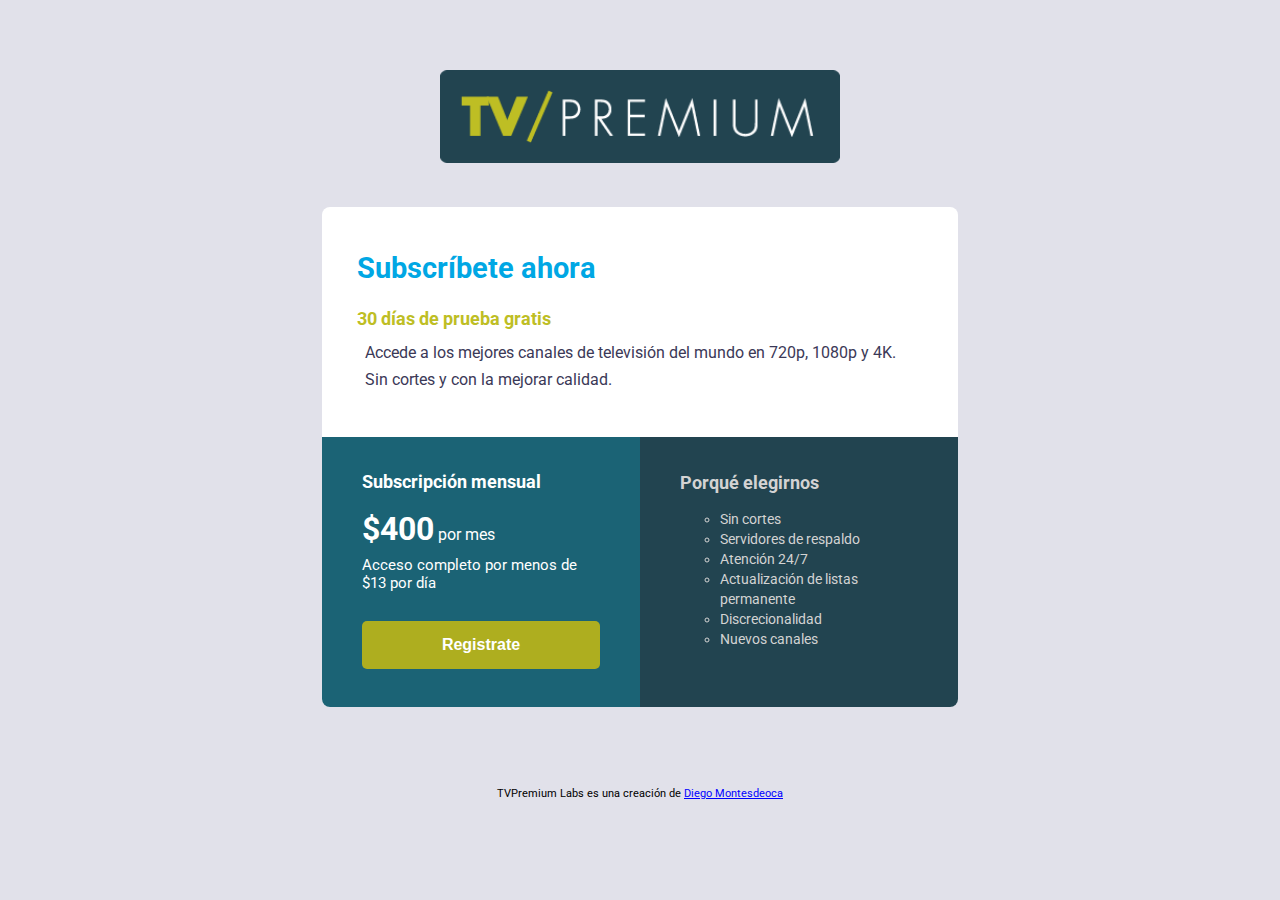
==== index.html @ 32c7bb2c "v-0.002" ====
<!DOCTYPE html>
<html lang="es">
    <head>
        <meta charset="UTF-8">
        <meta name="viewport" content="width=device-width, initial-scale=1.0">
        <title>Segunda web</title>
        <link rel="stylesheet" href="style.css">
        <link rel="preconnect" href="https://fonts.googleapis.com">
        <link rel="preconnect" href="https://fonts.gstatic.com" crossorigin>
        <link href="https://fonts.googleapis.com/css2?family=Roboto:wght@400;700&display=swap" rel="stylesheet">
    </head>
    
    <body>
        
        <header class="logo">
            <a href="index.html"><img src="img/logotv-01.png" alt="TVPremium"></a>
        </header>
        
        <main class="contenedor-ppal">          
            
            <section class="comunidad">
                <h2 class="titulo">Subscríbete ahora</h2>
                <h2 class="promocion">30 días de prueba gratis</h2>
                
                <p>Accede a los mejores canales de televisión del mundo en 720p, 1080p y 4K. Sin cortes y con la mejorar calidad.
                </p>
            </section>

            <section class="subs-mensual">
                <h2>Subscripción mensual</h2>
                <span class="precio">$400</span>
                <span class="pago">por mes</span>
                <p>Acceso completo por menos de $13 por día</p>
                <button>
                    <a href="registro.html">Registrate</a>
                </button>
            </section>

            <section class="nosotros">
                <h2>Porqué elegirnos</h2>
                <ul>
                    <li>Sin cortes</li>
                    <li>Servidores de respaldo</li>
                    <li>Atención 24/7</li>
                    <li>Actualización de listas permanente</li>
                    <li>Discrecionalidad</li>
                    <li>Nuevos canales</li>
                </ul>
            </section>
        </main>

        <footer>
            <p class="autor">
                TVPremium Labs es una creación de <a href="#">Diego Montesdeoca</a>
            </p>
        </footer>
    
    </body>
</html>
---- style.css ----
body{
    font-family: 'Roboto', sans-serif;
    margin: 0;
    padding: 0;
    background-color: rgb(225, 225, 234);
    font-size: 16px;
}

/* ---------- MOBILE ----------- */

.logo{
    width: 313px;
    margin: 70px auto 0;
}

.logo img{
    width: 313px;
}

.contenedor-ppal{
    background-color: white;
    width: 313px;
    height: 680px;
    margin: 20px auto 70px;
    border-radius: 8px;
    overflow: hidden;
}

/* ------- Comunidad --------- */
.comunidad{
    padding: 8px 24px 24px 24px;
    height: 230px;
    box-sizing: border-box;
}

.comunidad h2.titulo{
    font-size: 1.5em;
    color: rgb(0, 167, 228);
}

.comunidad h2.promocion{
    color: rgb(190, 190, 36);
    font-size: 1em;
    margin: 20px 0 10px 0;
}

.comunidad p{
    color: rgb(59, 57, 87);
    font-size: 0.86em;
    line-height: 27px;
    margin-top: 16px;
}


/* ---------- Subscripción mensual -------- */

.subs-mensual{
    background-color: rgb(27, 99, 117);
    padding: 12px 24px 24px 24px;
    height: 250px;
    box-sizing: border-box;
    color: rgb(255, 255, 255);
}

.subs-mensual h2{
    font-size: 1em;
    margin-bottom: 18px;
}

.precio{
    font-size: 2em;
    font-weight: 700;
}

.subs-mensual p{
    margin-top: 8px;
}

button{
    margin-top: 14px;
    background-color: rgb(174, 174, 31);
    border-radius: 5px;
    width: 100%;
    height: 48px;
    border-style: none;
    color: rgb(255, 255, 255);
    font-size: 16px;
    font-weight: 700;
}

button a{
    text-decoration: none;
    color: white;
}

button:hover{
    background-color: rgb(130, 130, 26);
}



/* ---------- Porqué elegirnos ---------- */

.nosotros{
    background-color: rgb(34, 68, 80);
    padding: 8px 24px 24px 24px;
    height:230px;
    box-sizing: border-box;
    color: lightgray;
}

.nosotros h2{
    font-size: 18px;
}

li{ 
    font-size: 0.85em;
    line-height: 20px;
    font-weight: 400;
    list-style: circle;
}


/* ----- Footer ------ */
.autor{
    font-size: 11px;
    text-align: center;
}
.autor a{
    color: blue;
}


/* ---------- REGISTRO ---------- */

.contenedor-registro{
    background-color: rgb(213, 113, 26);
    width: 313px;
    height: 750px;
    margin: 20px auto 70px;
    border-radius: 8px;
    overflow: hidden;
}


/* ------- Elige tu Paquete -------- */
.paquete{
    padding: 8px 24px 24px 24px;
    height: 230px;
    box-sizing: border-box;
}

.paquete h2.title_pack{
    font-size: 2em;
    color: rgb(255, 255, 255);
    margin: 30px 0 20px 0;
}

.paquete h2.promo_registro{
    color: rgb(254, 254, 50);
    font-size: 1em;
    margin: 10px 0 10px 0;
}

.paquete p{
    color: rgb(255, 255, 255);
    font-size: 1em;
    line-height: 20px;
    margin-top: 10px;
}

/* ------------ Paquete 01 ------------- */

.paquete_01{
    background-color: rgb(176, 93, 20);
    padding: 12px 24px 24px 24px;
    height: 250px;
    box-sizing: border-box;
    color: rgb(215, 214, 233);
}

.paquete_01 h2{
    font-size: 1.2em;
    margin-bottom: 18px;
}

.precio{
    font-size: 2em;
    font-weight: 700;
}

.paquete_01 p{
    margin-top: 8px;
}

.btn-registro{
    margin-top: 10px;
    background-color: rgb(252, 252, 252);
    border-radius: 5px;
    width: 100%;
    height: 48px;
    border-style: none;
    color: rgb(228, 63, 26);
    font-size: 16px;
    font-weight: 700;
}

.btn-registro:hover{
    background-color: rgb(219, 219, 219);
}

/* ------------ Paquete 02 ------------- */

.paquete_02{
    background-color: rgb(25, 58, 97);
    padding: 12px 24px 24px 24px;
    height: 270px;
    box-sizing: border-box;
    color: rgb(215, 214, 233);
}

.paquete_02 h2{
    font-size: 1.4em;
    margin-bottom: 16px;
}

.precio{
    font-size: 2em;
    font-weight: 700;
}

.paquete_02 p{
    margin-top: 8px;
}

.btn-registro{
    margin-top: 6px;
    background-color: rgb(252, 252, 252);
    border-radius: 5px;
    width: 100%;
    height: 48px;
    border-style: none;
    color: rgb(228, 63, 26);
    font-size: 16px;
    font-weight: 700;
}

.btn-registro:hover{
    background-color: rgb(219, 219, 219);
}




/* -------------- DESKTOP ----------------- */

@media only screen and (min-width: 680px){
    
    .logo{
        width: 400px;
    }
    
    .logo img{
        width: 100%;
    }
    
    .contenedor-ppal{
        width:636px;
        height: 500px;
        display: grid;
        grid-template-columns: 1fr 1fr;
        margin: 40px auto 80px;
    }

    .comunidad{
        grid-column: 1/3;
        padding: 20px 35px 35px 35px;
    }

    .comunidad h2.titulo{
        font-size: 1.8em;
    }

    .comunidad h2.promocion{
        font-size: 1.1em;
    }

    .comunidad p{
        font-size: 1em;
        line-height: 27px;
        margin: 8px;
    }

    .subs-mensual{
        padding: 20px 40px 40px 40px;
        height: 270px;
    }

    .subs-mensual h2{
        font-size: 1.1em;
    }

    .subs-mensual p{
        font-size: 0.95em;
    }

    .nosotros{
        height: 270px;
        padding: 20px 40px 40px 40px;
    }

    /* ---- REGISTRO ---- */

    .contenedor-registro{
        width:636px;
        height: 500px;
        display: grid;
        grid-template-columns: 1fr 1fr;
        margin: 40px auto 80px;
    }

    .paquete{
        grid-column: 1/3;
        padding: 20px 35px 35px 35px;
    }

    .paquete h2.title_pack{
        font-size: 1.8em;
    }

    .paquete h2.promo_registro{
        font-size: 1.1em;
    }

    .paquete p{
        font-size: 1em;
        line-height: 27px;
        margin: 8px;
    }

    .paquete_01{
        padding: 20px 40px 40px 40px;
        height: 270px;
    }

    .paquete_01 h2{
        font-size: 1.1em;
    }

    .paquete_01 p{
        font-size: 0.95em;
    }

    .paquete_02{
        height: 270px;
        padding: 20px 40px 40px 40px;
    }

    .paquete_02 h2{
        font-size: 1.1em;
    }

     .paquete_02 p{
        font-size: 0.95em;
    }





}
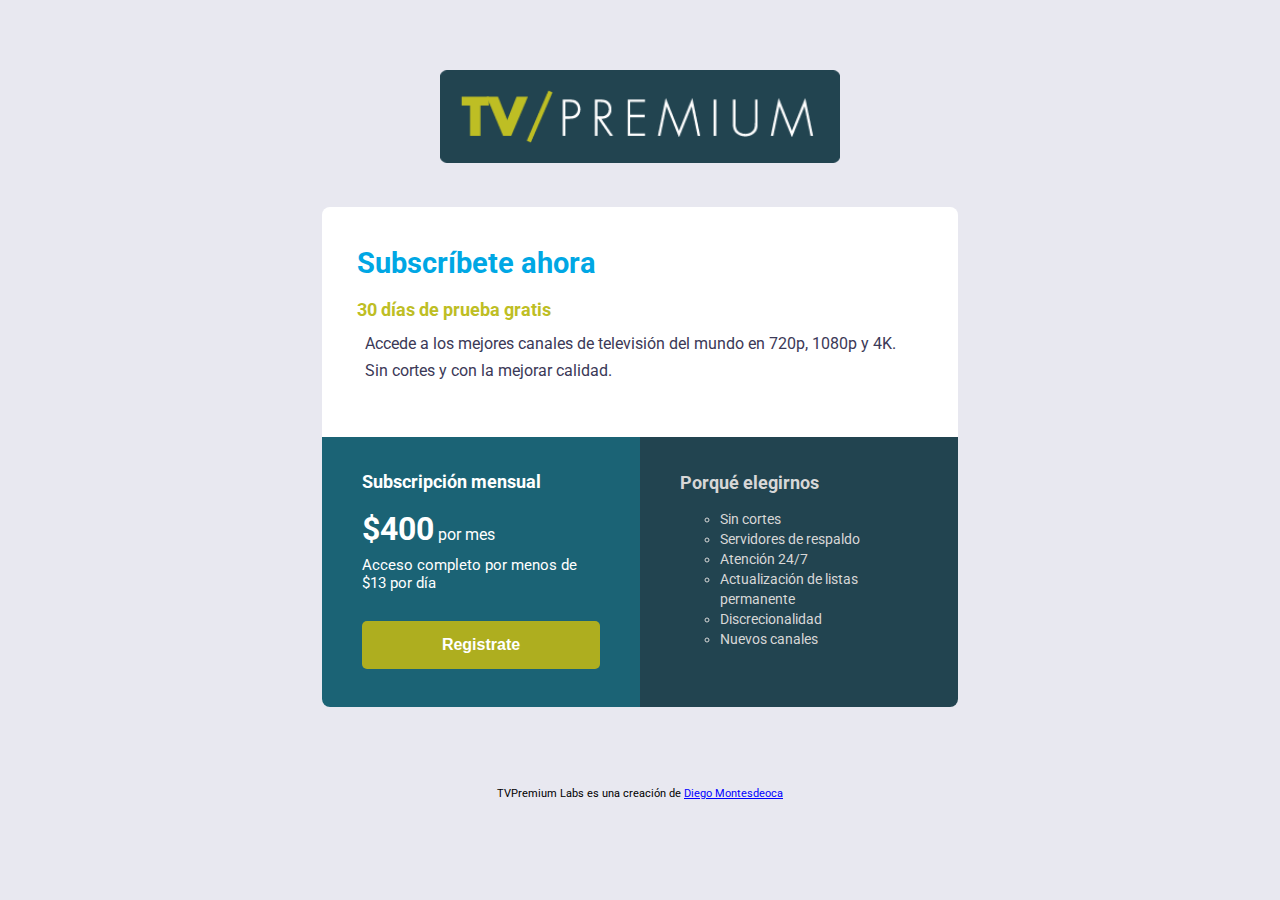
==== commit 8f0ca88c: "V.0.01.1" ====
--- a/index.html
+++ b/index.html
@@ -3,7 +3,17 @@
     <head>
         <meta charset="UTF-8">
         <meta name="viewport" content="width=device-width, initial-scale=1.0">
-        <title>Segunda web</title>
+        <title>TV/Premium - Inicio</title>
+
+        <meta name="decription" content="TV/Premium el mejor servicio de IPTV con todos tus canales favoritos">
+        <meta name="keywords" content="tv,television,canales,iptv,directv,espn,fox,futbol,películas,series,dibujos animados">
+
+        <meta property="og:type" content="television">
+        <meta property="og:title" content="TV/Premium">
+        <meta property="og:description" content="TV/Premium el mejor servicio de IPTV con todos tus canales favoritos">
+        <meta property="og:image" content="img/logotv-01.png">
+        <meta property="og:url" content="registro.html">
+
         <link rel="stylesheet" href="style.css">
         <link rel="preconnect" href="https://fonts.googleapis.com">
         <link rel="preconnect" href="https://fonts.gstatic.com" crossorigin>
@@ -13,13 +23,14 @@
     <body>
         
         <header class="logo">
-            <a href="index.html"><img src="img/logotv-01.png" alt="TVPremium"></a>
+            <a href="index.html"><img src="img/logotv-01.png" alt="TVPremium">
+            </a>
         </header>
         
         <main class="contenedor-ppal">          
             
             <section class="comunidad">
-                <h2 class="titulo">Subscríbete ahora</h2>
+                <h1 class="titulo">Subscríbete ahora</h1>
                 <h2 class="promocion">30 días de prueba gratis</h2>
                 
                 <p>Accede a los mejores canales de televisión del mundo en 720p, 1080p y 4K. Sin cortes y con la mejorar calidad.
--- a/style.css
+++ b/style.css
@@ -1,371 +1,328 @@
-body{
-    font-family: 'Roboto', sans-serif;
-    margin: 0;
-    padding: 0;
-    background-color: rgb(225, 225, 234);
-    font-size: 16px;
-}
-
-/* ---------- MOBILE ----------- */
-
-.logo{
-    width: 313px;
-    margin: 70px auto 0;
-}
-
-.logo img{
-    width: 313px;
-}
-
-.contenedor-ppal{
-    background-color: white;
-    width: 313px;
-    height: 680px;
-    margin: 20px auto 70px;
-    border-radius: 8px;
-    overflow: hidden;
-}
-
-/* ------- Comunidad --------- */
-.comunidad{
-    padding: 8px 24px 24px 24px;
-    height: 230px;
-    box-sizing: border-box;
-}
-
-.comunidad h2.titulo{
-    font-size: 1.5em;
-    color: rgb(0, 167, 228);
-}
-
-.comunidad h2.promocion{
-    color: rgb(190, 190, 36);
+body {
+  background-color: rgb(232, 232, 240);
+  font-family: "Roboto", sans-serif;
+  margin: 0;
+  padding: 0;
+  font-size: 16px;
+}
+
+.logo {
+  width: 313px;
+  margin: 70px auto 0;
+}
+.logo img {
+  width: 313px;
+}
+
+.contenedor-ppal {
+  background-color: white;
+  width: 313px;
+  height: 680px;
+  margin: 20px auto 70px;
+  border-radius: 8px;
+  overflow: hidden;
+}
+.contenedor-ppal .comunidad {
+  padding: 8px 24px 24px 24px;
+  height: 230px;
+  box-sizing: border-box;
+}
+.contenedor-ppal .comunidad .titulo {
+  font-size: 1.5em;
+  color: rgb(0, 167, 228);
+}
+.contenedor-ppal .comunidad .promocion {
+  color: rgb(190, 190, 36);
+  font-size: 1em;
+  margin: 20px 0 10px 0;
+}
+.contenedor-ppal .comunidad p {
+  color: rgb(59, 57, 87);
+  font-size: 0.86em;
+  line-height: 27px;
+  margin-top: 16px;
+}
+.contenedor-ppal .subs-mensual {
+  background-color: rgb(27, 99, 117);
+  padding: 12px 24px 24px 24px;
+  height: 250px;
+  box-sizing: border-box;
+  color: white;
+  animation-name: destaque-precio;
+  animation-duration: 5s;
+}
+@keyframes destaque-precio {
+  from {
+    background-color: rgb(236, 130, 60);
+  }
+  to {
+    background-color: rgb(27, 99, 117);
+  }
+}
+.contenedor-ppal .subs-mensual h2 {
+  font-size: 1em;
+  margin-bottom: 18px;
+}
+.contenedor-ppal .subs-mensual .precio {
+  font-size: 2em;
+  font-weight: 700;
+}
+.contenedor-ppal .subs-mensual p {
+  margin-top: 8px;
+}
+.contenedor-ppal .subs-mensual button {
+  margin-top: 14px;
+  background-color: rgb(174, 174, 31);
+  border-radius: 5px;
+  width: 100%;
+  height: 48px;
+  border-style: none;
+  color: white;
+  font-size: 16px;
+  font-weight: 700;
+}
+.contenedor-ppal .subs-mensual button:hover {
+  background-color: rgb(130, 130, 26);
+}
+.contenedor-ppal .subs-mensual button a {
+  text-decoration: none;
+  color: white;
+}
+.contenedor-ppal .nosotros {
+  background-color: rgb(34, 68, 80);
+  padding: 8px 24px 24px 24px;
+  height: 230px;
+  box-sizing: border-box;
+  color: rgb(215, 215, 215);
+  animation-name: destaque-precio2;
+  animation-duration: 15s;
+}
+@keyframes destaque-precio2 {
+  from {
+    background-color: rgb(48, 60, 123);
+  }
+  to {
+    background-color: rgb(34, 68, 80);
+  }
+}
+.contenedor-ppal .nosotros h2 {
+  font-size: 18px;
+}
+.contenedor-ppal .nosotros li {
+  font-size: 0.85em;
+  line-height: 20px;
+  font-weight: 400;
+  list-style: circle;
+}
+
+footer .autor {
+  font-size: 11px;
+  text-align: center;
+}
+footer .autor a {
+  color: blue;
+}
+
+.contenedor-registro {
+  background-color: rgb(213, 113, 26);
+  width: 313px;
+  height: 750px;
+  margin: 20px auto 70px;
+  border-radius: 8px;
+  overflow: hidden;
+}
+.contenedor-registro .paquete {
+  padding: 8px 24px 24px 24px;
+  height: 230px;
+  box-sizing: border-box;
+}
+.contenedor-registro .paquete .title_pack {
+  font-size: 2em;
+  color: white;
+  margin: 30px 0 20px 0;
+}
+.contenedor-registro .paquete .promo_registro {
+  color: rgb(254, 254, 50);
+  font-size: 1em;
+  margin: 10px 0 10px 0;
+}
+.contenedor-registro .paquete p {
+  color: white;
+  font-size: 1em;
+  line-height: 20px;
+  margin-top: 10px;
+}
+.contenedor-registro .paquete_01 {
+  background-color: rgb(176, 93, 20);
+  padding: 12px 24px 24px 24px;
+  height: 250px;
+  box-sizing: border-box;
+  color: white;
+  animation-name: destaque-precio4;
+  animation-duration: 3s;
+}
+@keyframes destaque-precio4 {
+  from {
+    background-color: rgb(224, 143, 51);
+  }
+  to {
+    background-color: rgb(176, 93, 20);
+  }
+}
+.contenedor-registro .paquete_01 h2 {
+  font-size: 1.2em;
+  margin-bottom: 18px;
+}
+.contenedor-registro .paquete_01 .precio {
+  font-size: 2em;
+  font-weight: 700;
+}
+.contenedor-registro .paquete_01 p {
+  margin-top: 8px;
+}
+.contenedor-registro .paquete_01 .btn-registro {
+  margin-top: 10px;
+  background-color: white;
+  border-radius: 5px;
+  width: 100%;
+  height: 48px;
+  border-style: none;
+  color: rgb(176, 93, 20);
+  font-size: 16px;
+  font-weight: 700;
+}
+.contenedor-registro .paquete_01 .btn-registro:hover {
+  background-color: rgb(232, 232, 240);
+}
+.contenedor-registro .paquete_02 {
+  background-color: rgb(25, 58, 97);
+  padding: 12px 24px 24px 24px;
+  height: 270px;
+  box-sizing: border-box;
+  color: white;
+  animation-name: destaque-precio3;
+  animation-duration: 15s;
+  animation-iteration-count: infinite;
+}
+@keyframes destaque-precio3 {
+  from {
+    background-color: rgb(29, 88, 159);
+  }
+  to {
+    background-color: rgb(25, 58, 97);
+  }
+}
+.contenedor-registro .paquete_02 h2 {
+  font-size: 1.4em;
+  margin-bottom: 16px;
+}
+.contenedor-registro .paquete_02 .precio {
+  font-size: 2em;
+  font-weight: 700;
+}
+.contenedor-registro .paquete_02 p {
+  margin-top: 8px;
+}
+.contenedor-registro .paquete_02 .btn-registro {
+  margin-top: 6px;
+  background-color: white;
+  border-radius: 5px;
+  width: 100%;
+  height: 48px;
+  border-style: none;
+  color: rgb(176, 93, 20);
+  font-size: 16px;
+  font-weight: 700;
+}
+.contenedor-registro .paquete_02 .btn-registro:hover {
+  background-color: rgb(232, 232, 240);
+}
+
+@media only screen and (min-width: 680px) {
+  .logo {
+    width: 400px;
+  }
+  .logo img {
+    width: 100%;
+  }
+  .contenedor-ppal {
+    width: 636px;
+    height: 500px;
+    display: grid;
+    grid-template-columns: 1fr 1fr;
+    margin: 40px auto 80px;
+  }
+  .contenedor-ppal .comunidad {
+    grid-column: 1/3;
+    padding: 20px 35px 35px 35px;
+  }
+  .contenedor-ppal .comunidad .titulo {
+    font-size: 1.8em;
+  }
+  .contenedor-ppal .comunidad .promocion {
+    font-size: 1.1em;
+  }
+  .contenedor-ppal .comunidad p {
     font-size: 1em;
-    margin: 20px 0 10px 0;
-}
-
-.comunidad p{
-    color: rgb(59, 57, 87);
-    font-size: 0.86em;
     line-height: 27px;
-    margin-top: 16px;
-}
-
-
-/* ---------- Subscripción mensual -------- */
-
-.subs-mensual{
-    background-color: rgb(27, 99, 117);
-    padding: 12px 24px 24px 24px;
-    height: 250px;
-    box-sizing: border-box;
-    color: rgb(255, 255, 255);
-}
-
-.subs-mensual h2{
+    margin: 8px;
+  }
+  .contenedor-ppal .subs-mensual {
+    padding: 20px 40px 40px 40px;
+    height: 270px;
+  }
+  .contenedor-ppal .subs-mensual h2 {
+    font-size: 1.1em;
+  }
+  .contenedor-ppal .subs-mensual p {
+    font-size: 0.95em;
+  }
+  .contenedor-ppal .nosotros {
+    height: 270px;
+    padding: 20px 40px 40px 40px;
+  }
+  .contenedor-registro {
+    width: 636px;
+    height: 500px;
+    display: grid;
+    grid-template-columns: 1fr 1fr;
+    margin: 40px auto 80px;
+  }
+  .contenedor-registro .paquete {
+    grid-column: 1/3;
+    padding: 20px 35px 35px 35px;
+  }
+  .contenedor-registro .paquete .title_pack {
+    font-size: 1.8em;
+  }
+  .contenedor-registro .paquete .promo_registro {
+    font-size: 1.1em;
+  }
+  .contenedor-registro .paquete p {
     font-size: 1em;
-    margin-bottom: 18px;
-}
-
-.precio{
-    font-size: 2em;
-    font-weight: 700;
-}
-
-.subs-mensual p{
-    margin-top: 8px;
-}
-
-button{
-    margin-top: 14px;
-    background-color: rgb(174, 174, 31);
-    border-radius: 5px;
-    width: 100%;
-    height: 48px;
-    border-style: none;
-    color: rgb(255, 255, 255);
-    font-size: 16px;
-    font-weight: 700;
-}
-
-button a{
-    text-decoration: none;
-    color: white;
-}
-
-button:hover{
-    background-color: rgb(130, 130, 26);
-}
-
-
-
-/* ---------- Porqué elegirnos ---------- */
-
-.nosotros{
-    background-color: rgb(34, 68, 80);
-    padding: 8px 24px 24px 24px;
-    height:230px;
-    box-sizing: border-box;
-    color: lightgray;
-}
-
-.nosotros h2{
-    font-size: 18px;
-}
-
-li{ 
-    font-size: 0.85em;
-    line-height: 20px;
-    font-weight: 400;
-    list-style: circle;
-}
-
-
-/* ----- Footer ------ */
-.autor{
-    font-size: 11px;
-    text-align: center;
-}
-.autor a{
-    color: blue;
-}
-
-
-/* ---------- REGISTRO ---------- */
-
-.contenedor-registro{
-    background-color: rgb(213, 113, 26);
-    width: 313px;
-    height: 750px;
-    margin: 20px auto 70px;
-    border-radius: 8px;
-    overflow: hidden;
-}
-
-
-/* ------- Elige tu Paquete -------- */
-.paquete{
-    padding: 8px 24px 24px 24px;
-    height: 230px;
-    box-sizing: border-box;
-}
-
-.paquete h2.title_pack{
-    font-size: 2em;
-    color: rgb(255, 255, 255);
-    margin: 30px 0 20px 0;
-}
-
-.paquete h2.promo_registro{
-    color: rgb(254, 254, 50);
-    font-size: 1em;
-    margin: 10px 0 10px 0;
-}
-
-.paquete p{
-    color: rgb(255, 255, 255);
-    font-size: 1em;
-    line-height: 20px;
-    margin-top: 10px;
-}
-
-/* ------------ Paquete 01 ------------- */
-
-.paquete_01{
-    background-color: rgb(176, 93, 20);
-    padding: 12px 24px 24px 24px;
-    height: 250px;
-    box-sizing: border-box;
-    color: rgb(215, 214, 233);
-}
-
-.paquete_01 h2{
-    font-size: 1.2em;
-    margin-bottom: 18px;
-}
-
-.precio{
-    font-size: 2em;
-    font-weight: 700;
-}
-
-.paquete_01 p{
-    margin-top: 8px;
-}
-
-.btn-registro{
-    margin-top: 10px;
-    background-color: rgb(252, 252, 252);
-    border-radius: 5px;
-    width: 100%;
-    height: 48px;
-    border-style: none;
-    color: rgb(228, 63, 26);
-    font-size: 16px;
-    font-weight: 700;
-}
-
-.btn-registro:hover{
-    background-color: rgb(219, 219, 219);
-}
-
-/* ------------ Paquete 02 ------------- */
-
-.paquete_02{
-    background-color: rgb(25, 58, 97);
-    padding: 12px 24px 24px 24px;
+    line-height: 27px;
+    margin: 8px;
+  }
+  .contenedor-registro .paquete_01 {
+    padding: 20px 40px 40px 40px;
     height: 270px;
-    box-sizing: border-box;
-    color: rgb(215, 214, 233);
-}
-
-.paquete_02 h2{
-    font-size: 1.4em;
-    margin-bottom: 16px;
-}
-
-.precio{
-    font-size: 2em;
-    font-weight: 700;
-}
-
-.paquete_02 p{
-    margin-top: 8px;
-}
-
-.btn-registro{
-    margin-top: 6px;
-    background-color: rgb(252, 252, 252);
-    border-radius: 5px;
-    width: 100%;
-    height: 48px;
-    border-style: none;
-    color: rgb(228, 63, 26);
-    font-size: 16px;
-    font-weight: 700;
-}
-
-.btn-registro:hover{
-    background-color: rgb(219, 219, 219);
-}
-
-
-
-
-/* -------------- DESKTOP ----------------- */
-
-@media only screen and (min-width: 680px){
-    
-    .logo{
-        width: 400px;
-    }
-    
-    .logo img{
-        width: 100%;
-    }
-    
-    .contenedor-ppal{
-        width:636px;
-        height: 500px;
-        display: grid;
-        grid-template-columns: 1fr 1fr;
-        margin: 40px auto 80px;
-    }
-
-    .comunidad{
-        grid-column: 1/3;
-        padding: 20px 35px 35px 35px;
-    }
-
-    .comunidad h2.titulo{
-        font-size: 1.8em;
-    }
-
-    .comunidad h2.promocion{
-        font-size: 1.1em;
-    }
-
-    .comunidad p{
-        font-size: 1em;
-        line-height: 27px;
-        margin: 8px;
-    }
-
-    .subs-mensual{
-        padding: 20px 40px 40px 40px;
-        height: 270px;
-    }
-
-    .subs-mensual h2{
-        font-size: 1.1em;
-    }
-
-    .subs-mensual p{
-        font-size: 0.95em;
-    }
-
-    .nosotros{
-        height: 270px;
-        padding: 20px 40px 40px 40px;
-    }
-
-    /* ---- REGISTRO ---- */
-
-    .contenedor-registro{
-        width:636px;
-        height: 500px;
-        display: grid;
-        grid-template-columns: 1fr 1fr;
-        margin: 40px auto 80px;
-    }
-
-    .paquete{
-        grid-column: 1/3;
-        padding: 20px 35px 35px 35px;
-    }
-
-    .paquete h2.title_pack{
-        font-size: 1.8em;
-    }
-
-    .paquete h2.promo_registro{
-        font-size: 1.1em;
-    }
-
-    .paquete p{
-        font-size: 1em;
-        line-height: 27px;
-        margin: 8px;
-    }
-
-    .paquete_01{
-        padding: 20px 40px 40px 40px;
-        height: 270px;
-    }
-
-    .paquete_01 h2{
-        font-size: 1.1em;
-    }
-
-    .paquete_01 p{
-        font-size: 0.95em;
-    }
-
-    .paquete_02{
-        height: 270px;
-        padding: 20px 40px 40px 40px;
-    }
-
-    .paquete_02 h2{
-        font-size: 1.1em;
-    }
-
-     .paquete_02 p{
-        font-size: 0.95em;
-    }
-
-
-
-
-
-}
+  }
+  .contenedor-registro .paquete_01 h2 {
+    font-size: 1.1em;
+  }
+  .contenedor-registro .paquete_01 p {
+    font-size: 0.95em;
+  }
+  .contenedor-registro .paquete_02 {
+    height: 270px;
+    padding: 20px 40px 40px 40px;
+  }
+  .contenedor-registro .paquete_02 h2 {
+    font-size: 1.1em;
+  }
+  .contenedor-registro .paquete_02 p {
+    font-size: 0.95em;
+  }
+}
+
+/*# sourceMappingURL=style.css.map */
